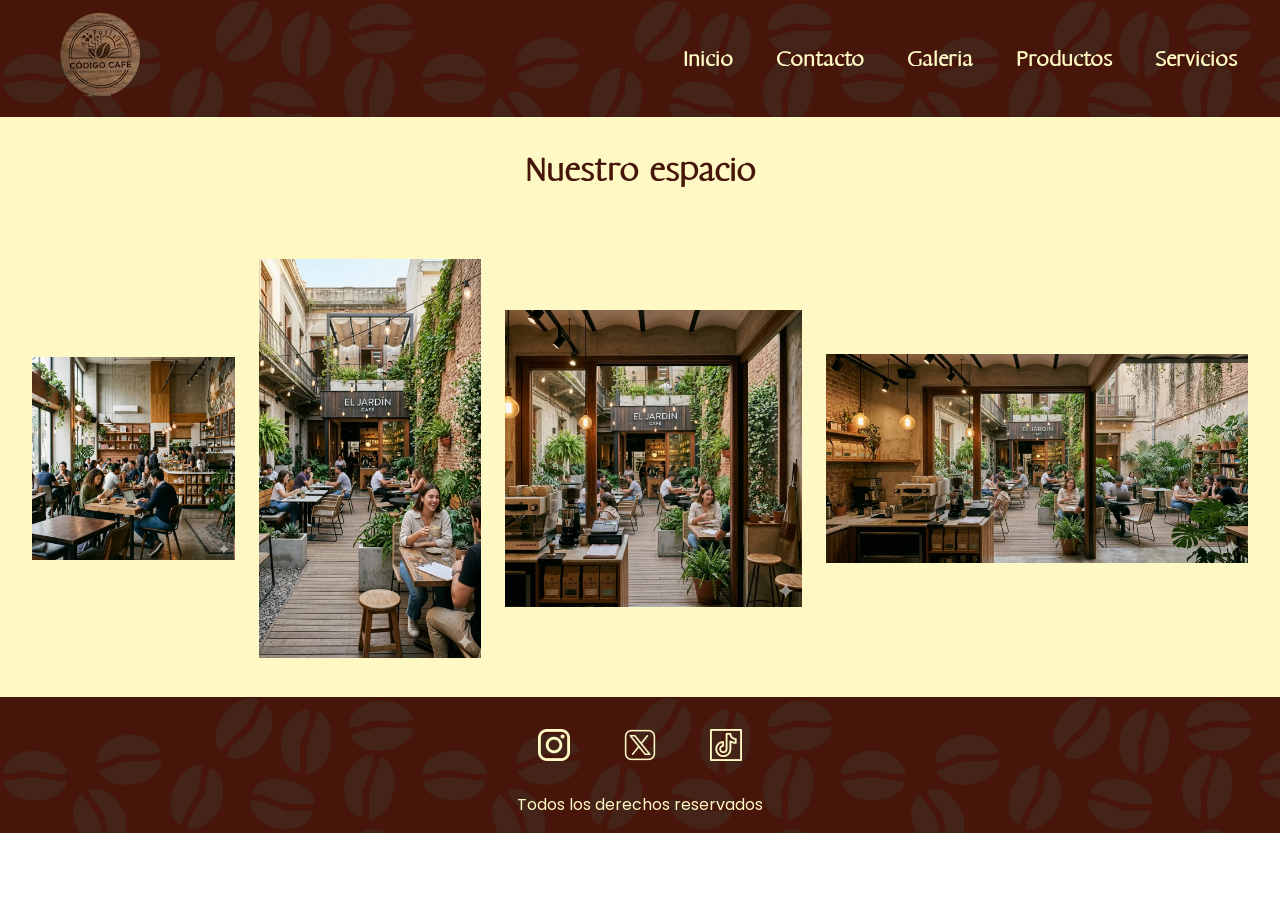
==== pages/galeria.html @ 68c18754 "Primer commit" ====
<!DOCTYPE html>
<html lang="en">

<head>
    <meta charset="UTF-8">
    <meta name="viewport" content="width=device-width, initial-scale=1.0">
    <!-- Css -->
    <link rel="stylesheet" href="../css/style.css">
    <!-- Título -->
    <title>Código Café | Galería</title>
</head>

<body>
    <header>
        <div class="logo-header">
            <a href="../index.html"><img src="../img/logo-header.webp" alt="Logo de Código Café"></a>
        </div>

        <nav>
            <ul>
                <li><a href="../index.html">Inicio</a></li>
                <li><a href="#">Contacto</a></li>
                <li><a href="#">Galería</a></li>
                <li><a href="./productos.html">Productos</a></li>
                <li><a href="./servicio.html">Servicios</a></li>
            </ul>
        </nav>
    </header>

    <main>
        <div>
            <h1>Nuestro espacio</h1>
        </div>

        <section class="contenedor-galeria">
            <article><img src="../img/interior1.webp" alt="Interior del café con barra al fondo"></article>
            <article><img src="../img/interior2.webp" alt="Patio del café"></article>
            <article><img src="../img/interior3.webp" alt="Vista al patio desde el interior del café"></article>
            <article><img src="../img/interior4.webp" alt="Vista ampliada de patio e interior del café"></article>
        </section>
    </main>

    <footer>
        <ul>
            <li><a href=""><img src="../img/logo-insta.png" alt="Logo de Instagram"></a></li>
            <li><a href=""><img src="../img/x-logo.png" alt="Logo de X"></a></li>
            <li><a href=""><img src="../img/logo-tik.png" alt="Logo de TikTok"></a></li>
        </ul>
        <p>Todos los derechos reservados</p>
    </footer>
</body>

</html>
---- css/style.css ----
/* Tipografías */

@import url('https://fonts.googleapis.com/css2?family=Lexend+Exa:wght@100..900&family=Poppins:ital,wght@0,100;0,200;0,300;0,400;0,500;0,600;0,700;0,800;0,900;1,100;1,200;1,300;1,400;1,500;1,600;1,700;1,800;1,900&display=swap');

/* font-family: "Poppins", sans-serif; */

/* ----------------------------------- */

/* Regla css font-face */

@font-face {
    font-family: "decorativa";
    src: url("../la_coffee/LaCoffee-Demo.ttf");
}

/* Estilos generales */

* {
    padding: 0;
    margin: 0;
    box-sizing: border-box;
}

body {
    font-family: "Poppins", sans-serif;
}
img {
    max-width: 100%;
}

/* Estilos de header */

header,
footer {
    display: flex;
    background-color: rgba(70, 20, 8, 0.993);
    color: rgb(254, 249, 196);
    background-image: url("../img/fondo-granos.png");
}

header {
    font-size: 1.3rem;
    justify-content: space-between;
    align-items: center;
}

header nav {
    width: 50%;
}

header nav ul {
    display: flex;
    justify-content: space-evenly;
    align-items: center; 
}

header nav ul li {
    list-style-type: none;
}

header nav ul li a {
    text-decoration: none;
    color: rgb(254, 249, 196);
    font-family: "decorativa";
    font-weight: bold;
}

/* Estilos de main */

main {
    background-color: rgb(254, 249, 196);
    color: rgba(70, 20, 8, 0.993);
    display: flex;
    flex-direction: column;
    align-items: center;
}

h1 {
    font-family: "decorativa";
    margin: 2.5rem;   
}

.contenedor-galeria {
    display: flex;
    padding: 2rem;
    gap: 1.5rem;
    align-items: center;
}

/* Estilos de footer */
footer {
    flex-direction: column;
    align-items: center;
    gap: 1.5rem;
    padding: 1rem;
}
footer ul {
    display: flex;
    justify-content: space-evenly;
    align-items: center;
    width:25%;
    margin-top: 1rem;
}
footer ul li {
    list-style-type: none;
}
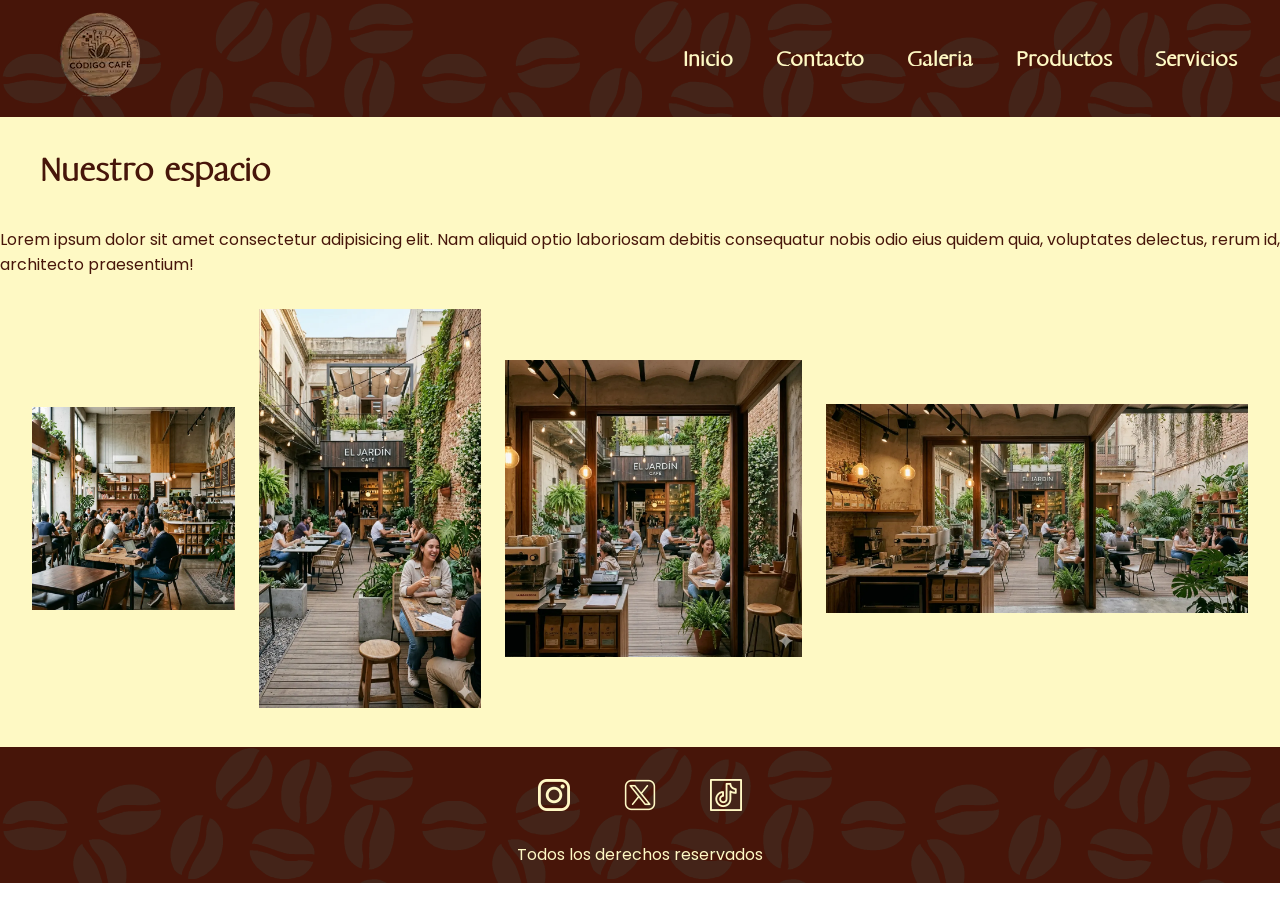
==== commit 8e939b3a: "Agrego textos en galeria en pruebas" ====
--- a/pages/galeria.html
+++ b/pages/galeria.html
@@ -30,6 +30,7 @@
     <main>
         <div>
             <h1>Nuestro espacio</h1>
+            <p>Lorem ipsum dolor sit amet consectetur adipisicing elit. Nam aliquid optio laboriosam debitis consequatur nobis odio eius quidem quia, voluptates delectus, rerum id, architecto praesentium!</p>
         </div>
 
         <section class="contenedor-galeria">
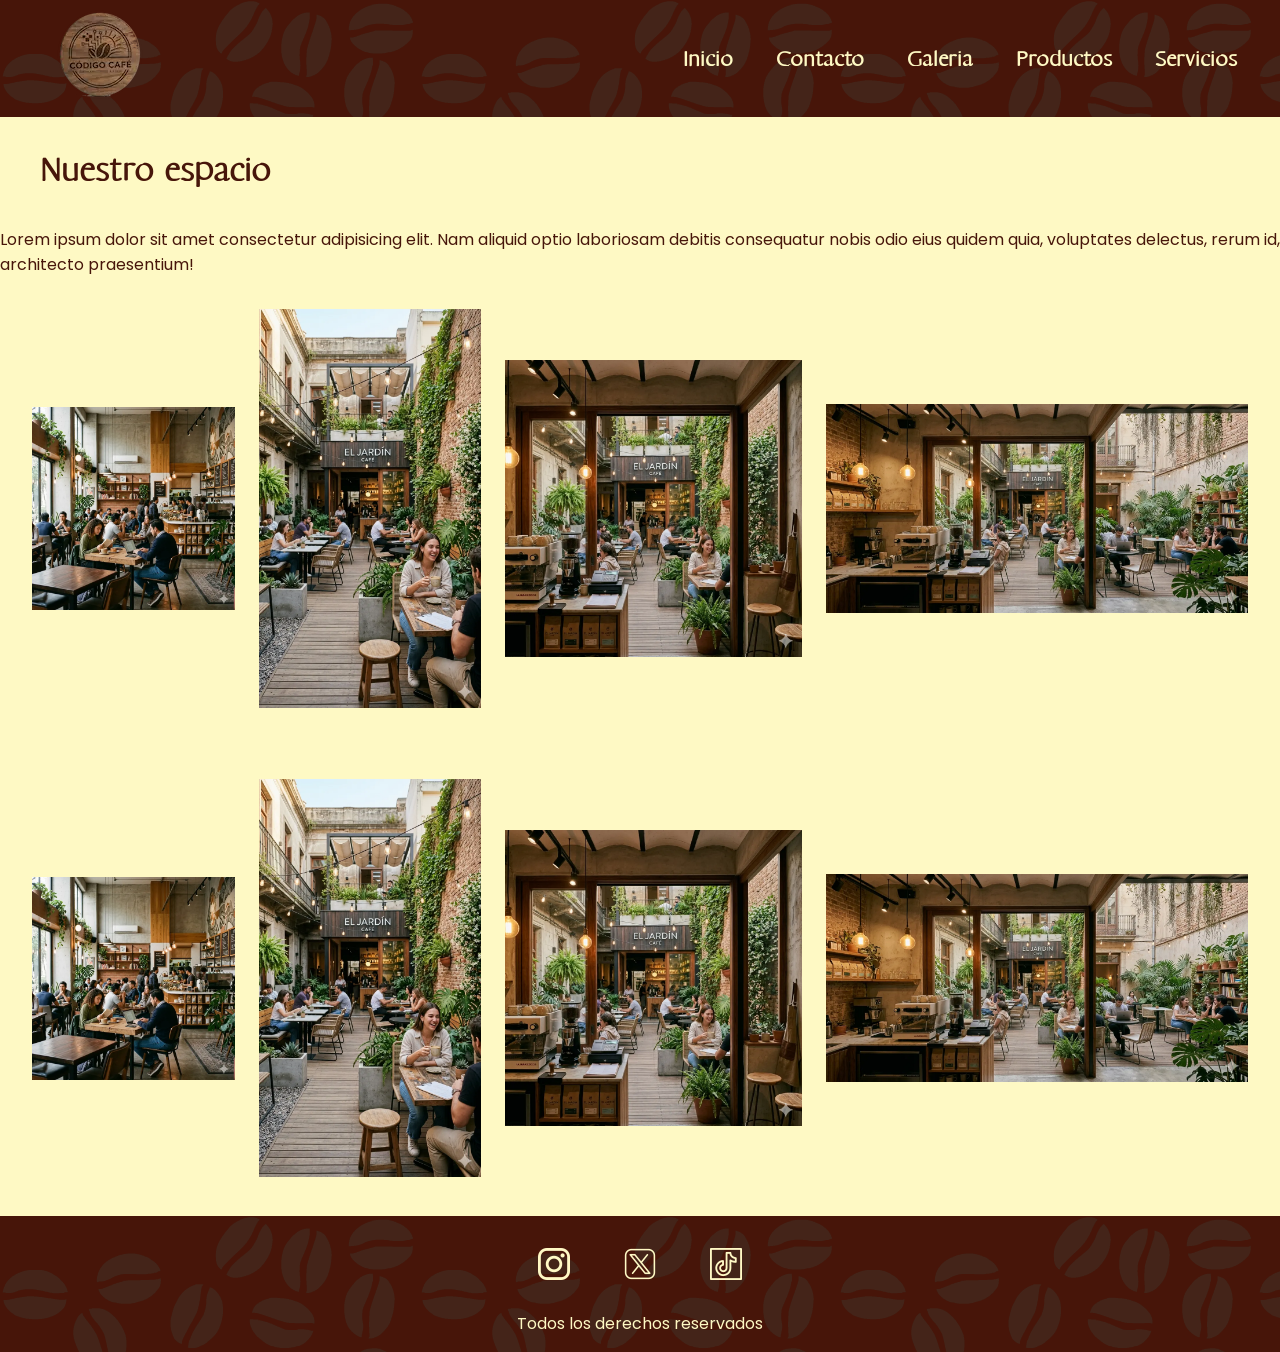
==== commit b155ea28: "Agrego sección en galeria" ====
--- a/pages/galeria.html
+++ b/pages/galeria.html
@@ -39,6 +39,12 @@
             <article><img src="../img/interior3.webp" alt="Vista al patio desde el interior del café"></article>
             <article><img src="../img/interior4.webp" alt="Vista ampliada de patio e interior del café"></article>
         </section>
+         <section class="contenedor-galeria">
+            <article><img src="../img/interior1.webp" alt="Interior del café con barra al fondo"></article>
+            <article><img src="../img/interior2.webp" alt="Patio del café"></article>
+            <article><img src="../img/interior3.webp" alt="Vista al patio desde el interior del café"></article>
+            <article><img src="../img/interior4.webp" alt="Vista ampliada de patio e interior del café"></article>
+        </section>
     </main>
 
     <footer>
